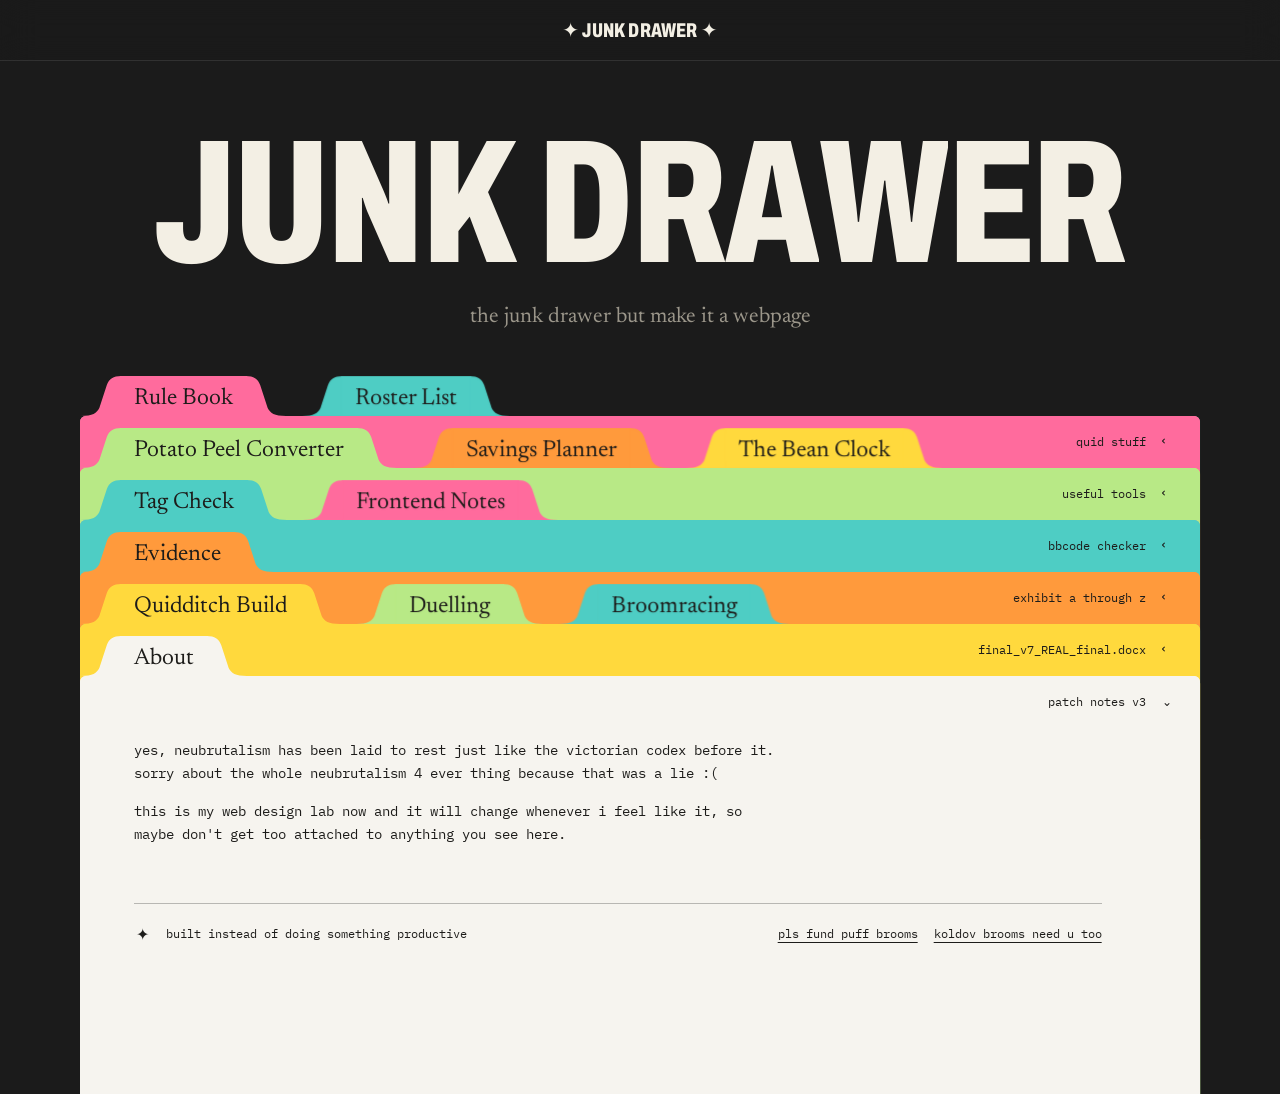
==== index.html @ cdfa21a3 "10-21fix02" ====
<!DOCTYPE html>
<html lang="en">
<head>
<meta charset="UTF-8">
<meta name="viewport" content="width=device-width, initial-scale=1.0">
<title>Junk Drawer</title>
<link rel="icon" href="favicon.svg?v=5" type="image/svg+xml">
<link rel="preconnect" href="https://fonts.googleapis.com">
<link rel="preconnect" href="https://fonts.gstatic.com" crossorigin>
<link href="https://fonts.googleapis.com/css2?family=Archivo:wdth,wght@62..125,400..900&family=IBM+Plex+Mono:wght@400;500&family=Newsreader:ital,opsz,wght@0,6..72,400..600;1,6..72,400&display=swap" rel="stylesheet">
<link rel="stylesheet" href="neo.css?v=keep-ids-1">
<script src="neo-transition.js?v=keep-ids-1"></script>
<script src="neo-motion.js?v=keep-ids-1"></script>
<script>
/* Start the stack at its final height. --cover-min (the About sheet's
   height, measured by neo-motion.js once it runs) is remembered per width;
   apply it before the first paint, so the page's scroll height does not
   change after it shows. Android Chrome flashes its scrollbar whenever that
   height changes, and on a phone that was every return home. */
try {
  var cm = JSON.parse(sessionStorage.getItem('junk-drawer:cover-min'));
  if (cm && cm.w === innerWidth) document.documentElement.style.setProperty('--cover-min', cm.v);
} catch (_) {}
</script>
<style>
/* A folder has a tabbed back and an independent front cover.
   The cover tips forward on hover; the right third unfolds the stack. */
html { overflow-x: hidden; overflow-x: clip; overscroll-behavior-y: none; }
body { padding-bottom: 0; }
/* A hovered cover slides down past the bottom of the stack (16px, or a lot
   more when the stack unfolds). Clip that vertically, here at <main>, whose
   bottom is the stack's bottom: as Mosby does, with overflow:clip, which
   hides it AND keeps it out of the scroll height (a clip-path only hid it,
   so the page could scroll into an empty dark strip). The sides are left
   open on purpose: a tilted cover comes out a few px wider than the sheets
   behind it, which is what makes the folder look like it is opening.
   (Lifted while a file is picked, as it slides out of the stack.) */
main { overflow-x: visible; overflow-y: clip; }
/* --gutter: the dark margin either side of the stack. The paper strip along
   the bottom (so no dark shows under the last folder) uses the same numbers
   as the stack: as wide as the window minus both gutters, capped at the
   stack's max-width, centred. The top bar cancels the gutter to stay full width. */
body.home {
  --gutter: 80px;
  --stack-max: 1300px;
  padding-left: var(--gutter); padding-right: var(--gutter);
  background:
    linear-gradient(var(--paper), var(--paper)) center bottom / min(var(--stack-max), calc(100% - 2 * var(--gutter))) 220px no-repeat,
    var(--desk);
}
body.home .topbar { margin-left: calc(-1 * var(--gutter)); margin-right: calc(-1 * var(--gutter)); }
@media (max-width: 1020px) { body.home { --gutter: 32px; } }
@media (max-width: 780px)  { body.home { --gutter: 24px; } }
@media (max-width: 500px)  { body.home { --gutter: 0px; } }

/* title only, at Mosby's scale: ~17vw, just under the bar, stack right after */
.home-intro { text-align: center; padding: clamp(40px, 6vw, 72px) 0 44px; }
/* "JUNK DRAWER" sets about 5.5x its font size wide: size it to the room
   between the gutters (with a little slack) so it stays on one line as long
   as it can, and only wraps once it would drop below 3rem */
.home-intro h1 { font-size: clamp(3rem, calc((100vw - 2 * var(--gutter) - 16px) / 5.7), 11rem); line-height: 0.8; }
/* the line under the title, as Mosby's: quiet serif, centred, a short measure */
/* same reason: the title must not wrap onto a second line for the moment
   its webfont is still loading (it is sized to fit on one; only on the very
   narrowest screens may it wrap) */
@media (min-width: 300px) { .home-intro h1 { white-space: nowrap; } }
.home-sub {
  max-width: 34ch; margin: 22px auto 0;
  font-family: var(--font-body); font-size: clamp(1.05rem, 2vw, 1.35rem); line-height: 1.35;
  color: var(--desk-dim);
}

/* ---------- THE STACK ---------- */
.stack {
  --tabh: var(--file-tab-height);     /* 4px taller than before, all of it under the label */
  --tab-pb: var(--file-tab-bottom);     /* room under the label, so it does not sit on the edge */
  --sh: var(--file-tab-shoulder);
  --peek: 52px;
  --reveal: clamp(210px, 15vw, 320px);
  /* --cover-min: the About sheet's own height, measured by neo-motion.js */
  --base: max(260px, 42vh, var(--reveal), var(--cover-min, 0px));
  --open: calc(var(--reveal) - var(--peek));
  --tilt: -3deg;
  --cover-offset: 16px;
  max-width: var(--stack-max); margin: 0 auto;
  user-select: none;
  position: relative;
  /* (vertical overflow is clipped by <main>, below) */
  --last: 5;         /* index of the bottom folder */
  height: calc(var(--tabh) + var(--base) + var(--last) * var(--peek));
  perspective: 3000px;
}
.folder {
  --c: var(--yellow);
  --depth: calc(var(--last) - var(--i));
  display: block; position: absolute; inset: auto 0 0;
  height: calc(var(--base) + var(--peek) * var(--depth));
  z-index: var(--i);
  color: var(--black); text-decoration: none;
  transform-origin: bottom;
  transform-style: preserve-3d;
  transition: transform 0.65s var(--ease), height 0.65s var(--ease);
  animation: stack-in 1s var(--ease) backwards;
  animation-delay: calc(0.15s + var(--i) * 0.07s);
}
/* while neo-motion.js measures the tab rows (see fitTabs) */
.stack.is-fitting .folder, .stack.is-fitting .folder * { transition: none !important; }
@keyframes stack-in { from { transform: translateY(60vh); } }

/* SHEETS — as in Mosby's stack, every sub-page is its own sheet in its own
   colour, all of them behind the folder's cover, each showing only its own
   tab (the row lists every tab so they keep their places; a sheet hides the
   ones that are not its). Hovering a tab tips the cover and every sheet in
   front of that one forward, so a strip of that sheet's colour shows above
   them: the file is being pulled out. The first sheet is the folder's own
   colour and catches the hover anywhere on the folder body. */
.folder-page {
  position: absolute; inset: 0; display: block;
  background: var(--pc); color: var(--pt, var(--black)); text-decoration: none;
  border-radius: 6px 6px 0 0;
  transform: translateZ(calc(var(--k) * -1px));
  transform-origin: bottom;
  transition: transform 0.65s var(--ease);
}
.folder-page.is-rotated { transform: translateY(var(--cover-offset)) rotateX(var(--tilt)); }
.folder-page:focus-visible { outline: none; }
.folder-page:focus-visible .folder-tab.is-own { text-decoration: underline; text-underline-offset: 4px; }
.folder-unfold { position: absolute; inset: 0 0 0 auto; width: 33%; z-index: 1; }

/* The file's sub-pages sit left-aligned in one row along its top edge, as
   Mosby's architects do per category; each tab links straight to its page.
   neo-motion.js keeps a row clear of the label of the folder behind it and
   shrinks the type a little if a long row would not fit. */
.folder-tabs {
  /* --tsh: this row's shoulder width; --tgap: space between two tabs'
     shoulders. Both tighten (set on the folder by neo-motion.js) before the
     type shrinks; read with fallbacks so the folder's values reach every sheet. */
  position: absolute; bottom: 100%; left: 0; right: var(--reserve, 0px);
  display: flex; align-items: flex-end;
  padding-left: var(--sh);
  font-size: var(--tab-fs, var(--file-tab-font));
}
.folder-tab.is-squeezed-out { display: none; }
.folder-tab {
  position: relative; flex: none;
  display: flex; align-items: center; justify-content: center;
  width: max-content; height: var(--tabh); padding: var(--file-tab-padding); margin-right: calc(var(--tsh, var(--sh)) * 2 + var(--tgap, 14px));
  background: var(--pc); color: inherit; text-decoration: none;
  font-family: var(--font-body); font-size: inherit; line-height: 1; white-space: nowrap;
}
.folder-tab:last-child { margin-right: 0; }
.folder-tab:not(.is-own) { visibility: hidden; }
/* the row spans the folder on every sheet; only a sheet's own tab may catch
   the pointer, or the front sheet's row would cover the tabs behind it */
.folder-tabs { pointer-events: none; }
.folder-tab.is-own { pointer-events: auto; }
.folder-tab::before, .folder-tab::after {
  content: ""; position: absolute; top: 0; bottom: 0; width: var(--tsh, var(--sh));
  background: var(--pc);
  -webkit-mask: var(--m) 0 0 / 100% 100% no-repeat; mask: var(--m) 0 0 / 100% 100% no-repeat;
}
/* 1px overlap into the tab, so no hairline seam shows at the join */
.folder-tab::before { right: calc(100% - 1px); --m: var(--shoulder-l); }
.folder-tab::after  { left: calc(100% - 1px);  --m: var(--shoulder-r); }
.folder-band {
  /* row 1: the file's label, level with the next folder's tab (as at rest);
     rows 2-3: the name, then the description, pushed well clear of the tab */
  display: grid; grid-template-columns: auto 1fr auto; grid-template-rows: 24px auto auto; align-items: center; gap: 0 28px;
  position: absolute; inset: 0;
  height: 100%; overflow: visible;
  pointer-events: none;
  transform-origin: bottom;
  transform-style: preserve-3d;
  transition: transform 0.65s var(--ease);
  align-content: start;
  background: var(--c);
  border-radius: 6px 6px 0 0;
  /* text lines up with the tab labels above it */
  padding: 13px clamp(16px, 3vw, 28px) 0 calc(var(--sh) + 14px);
}
/* Only the moving cover gets a highlight and shadow, never the whole stack. */
.folder-band::after {
  content: ""; position: absolute; inset: 0; border-radius: inherit;
  background: rgba(255,255,255,0.05);
  box-shadow: 0 -1px 8px rgba(0,0,0,0.15);
  opacity: 0; pointer-events: none;
  transition: opacity 0.65s var(--ease);
}
.folder-num, .folder-go {
  font-family: var(--font-mono); font-size: 0.78rem; white-space: nowrap;
}
.folder-desc {
  font-family: var(--font-display); font-weight: 800; font-stretch: 70%;
  font-size: clamp(1.25rem, 3.2vw, 1.65rem); line-height: 1; text-transform: uppercase;
  overflow: hidden; text-overflow: ellipsis; white-space: nowrap;
}
.folder-go { display: inline-flex; align-items: center; gap: 16px; grid-row: 1; grid-column: 3; }
.folder-num  { grid-row: 2; grid-column: 1; margin-top: 20px; }
.folder-desc { grid-row: 2; grid-column: 2 / -1; margin-top: 20px; }

/* at rest a folder shows only its tab and its label; the number, name and
   description slide in on hover, as Mosby's do */
.folder-num, .folder-desc {
  opacity: 0; transform: translateY(10px);
  transition: opacity var(--quick) ease, transform var(--slow) var(--ease);
}
.folder.is-hovered .folder-num, .folder.is-hovered .folder-desc { opacity: 1; transform: none; }
.folder.is-hovered .folder-desc { transition-delay: 0.04s; }
.folder-go i {
  font-style: normal; display: inline-block; transform: rotate(90deg);
  transition: transform var(--slow) var(--ease);
}
/* the line only visible once the folders in front slide away */
.folder-more {
  grid-row: 3; grid-column: 1 / -1; margin-top: 22px; max-width: 72ch;
  font-family: var(--font-mono); font-size: 0.82rem; line-height: 1.75;
  opacity: 0; transform: translateY(8px);
  transition: opacity var(--quick) ease, transform var(--slow) var(--ease);
}

/* Same motion as the reference: a separate cover tips toward the viewer,
   then the following folders shorten from the top while their bottoms stay put. */
.folder.is-hovered .folder-band {
  transform: translateY(var(--cover-offset)) rotateX(var(--tilt));
}
.folder.is-hovered .folder-band::after { opacity: 1; }
.folder.is-after {
  height: calc(var(--base) + var(--peek) * var(--depth) - var(--cover-offset));
  transform: rotateX(var(--tilt)) translateZ(calc(2px * var(--i)));
}
.folder.is-after.is-unfolded {
  height: calc(var(--base) + var(--peek) * var(--depth) - var(--open));
}
.folder.is-hovered .folder-more { opacity: 1; transform: none; transition-delay: 0.1s; }
.folder.is-hovered .folder-go i { transform: rotate(0); }

/* The last file already lies open; all covers are shadow-free at rest. */
.folder.is-last .folder-band { padding-bottom: 40px; }
.folder.is-last .folder-num, .folder.is-last .folder-desc,
.folder.is-last .folder-more { opacity: 1; transform: none; }
.folder.is-last .folder-go i { transform: rotate(0); }

/* ---------- THE COVER: about, lying open at the bottom ---------- */
/* When the folders in front of a hovered one move aside, the others get
   shorter from the top. The cover instead slides down whole, by the same
   amount: its top lands in exactly the same place, but its content keeps its
   layout and the overhang slips out of view under the bottom of the (clipped)
   stack, rather than being squeezed against it. So it only needs a little
   spare room below its text, for the tilt. */
.folder-cover.is-after {
  height: calc(var(--base) + var(--peek) * var(--depth));
  transform: translateY(var(--cover-offset)) rotateX(var(--tilt)) translateZ(calc(2px * var(--i)));
}
.folder-cover.is-after.is-unfolded {
  height: calc(var(--base) + var(--peek) * var(--depth));
  transform: translateY(var(--open)) rotateX(var(--tilt)) translateZ(calc(2px * var(--i)));
}
.folder-cover .folder-band { display: block; }
/* laid out like every other folder's open state: the label row at the top
   right, then the content starting where their name rows start */
.folder-cover .folder-go { display: flex; justify-content: flex-end; align-items: center; height: 24px; }
.folder-cover .cover-body { margin-top: 26px; }   /* first line level with the other folders' names */
.folder-cover .folder-page { cursor: default; }
.cover-body { max-width: 640px; }
.hero-line {
  font-family: var(--font-mono); font-size: 0.86rem; line-height: 1.7;
  margin-bottom: 14px;
}
/* the footer sits at the foot of the cover, in its ink; the cover itself
   ignores the pointer, so the links switch it back on */
.folder-cover .site-footer {
  max-width: none; margin: 56px 0 0; padding: 20px 0 8px;
  color: var(--black); border-top: 1px solid rgba(0,0,0,0.25);
  animation: none; pointer-events: auto;
}
.folder-cover .site-footer .footer-star { color: var(--black); }
.folder-cover .site-footer a { color: var(--black); text-decoration-color: currentColor; }
.folder-cover .site-footer a:hover { color: var(--ink-dim); }
@media (max-width: 820px) {
  .folder-cover .site-footer .footer-links { flex-basis: 100%; margin-left: 0; padding-left: calc(1rem + 16px); }
}

/* clicked: the folder slides to the bottom of the screen and everything else
   falls away; the next page picks it up from there (neo-motion.js) */
.folder.is-picked { z-index: 10; transition: transform 0.65s cubic-bezier(0.65, 0, 0.35, 1); }
/* LEAVING HOME — Mosby's own "folder-open" exit, step for step:
   - every other folder slides down 120% of its own height, 0.75s, easing
     out (GSAP's power2.out, a cubic: quick off the mark), one after another in
     stack order (back to front), all set off within 0.2s as on Mosby's
     four-folder stack (--out, each folder's start, set by neo-transition.js), and the clicked one keeps its place in the stack,
     so the folders in front of it stay in front;
   - the clicked folder's other tabs drop away behind it (0.4s);
   - the line under the title, then the title, sink 2rem and fade (0.45s).
   They fall past the bottom of the screen; clipping at the body keeps that
   from lengthening the page. */
html.is-picking main { overflow: visible; }
html.is-picking body { overflow: clip; }
html.is-picking .stack .folder:not(.is-picked) {
  transform: translateY(120%);
  transition: transform 0.75s cubic-bezier(0.33, 1, 0.68, 1) var(--out, 0ms);
}
html.is-picking .stack .folder.is-picked { z-index: var(--i); }
/* the strip the tab sits in clips it, so it drops out of sight (as Mosby's
   header mask does) instead of sliding down onto its own sheet */
html.is-picking .folder.is-picked .folder-page.is-tucked .folder-tabs { overflow: clip; }
html.is-picking .folder.is-picked .folder-page.is-tucked .folder-tab.is-own {
  transform: translateY(110%);
  transition: transform 0.4s cubic-bezier(0.33, 1, 0.68, 1);
}
html.is-picking .home-sub,
html.is-picking .home-intro h1 {
  opacity: 0; transform: translateY(2rem);
  transition: opacity 0.45s cubic-bezier(0.33, 1, 0.68, 1) 0.05s, transform 0.45s cubic-bezier(0.33, 1, 0.68, 1) 0.05s;
}
html.is-picking .home-intro h1 { transition-delay: 0.15s; }
html.is-picking .folder.is-picked .folder-band > * {
  opacity: 0; transition: opacity 0.15s ease;
}
html.is-picking .folder.is-picked .folder-band::after {
  opacity: var(--held-light, 0); transition: none;
}

@media (max-width: 620px) {
  .stack { --peek: 42px; --tabh: var(--file-tab-height); --tab-pb: var(--file-tab-bottom); --sh: var(--file-tab-shoulder); }
  .folder-tabs { font-size: var(--file-tab-font); right: 0; }
  /* no room for a row of sub-pages: the first tab stands for the file */
  .folder-tab:not(:first-child) { display: none; }
  .folder-band { grid-template-columns: auto 1fr; padding: 12px 14px 0; gap: 0 12px; }
  .folder-go, .folder-more, .folder-num, .folder-desc { display: none; }
  .cover-body { max-width: none; }
}
</style>
</head>
<body class="home f-yellow">
<header class="topbar">
  <span class="topbar-home">✦ Junk Drawer ✦</span>
</header>

<main>
  <div class="masthead home-intro">
    <h1>Junk Drawer</h1>
    <p class="home-sub">the junk drawer but make it a webpage</p>
  </div>

  <nav class="stack" aria-label="Junk Drawer files">
    <div class="folder" style="--c: var(--pink); --i: 0">
      <a class="folder-page" href="quidmodding/#roster" data-k="1" style="--pc: var(--cyan); --k: 1;"><span class="folder-tabs"><span class="folder-tab">Rule Book</span><span class="folder-tab is-own">Roster List</span></span></a>
      <a class="folder-page" href="quidmodding/" data-k="0" style="--pc: var(--pink); --k: 0;"><span class="folder-tabs"><span class="folder-tab is-own">Rule Book</span><span class="folder-tab">Roster List</span></span></a>
      <a class="folder-unfold" href="quidmodding/" tabindex="-1" aria-hidden="true"></a>
      <span class="folder-band">
        <span class="folder-num">01</span>
        <span class="folder-desc">quid stuff</span>
        <span class="folder-go">quid stuff <i aria-hidden="true">⌄</i></span>
        <span class="folder-more">built here so i stop losing it in forty different tabs</span>
      </span>
    </div>
    <div class="folder" style="--c: var(--lime); --i: 1">
      <a class="folder-page" href="gringotts/#bean-clock" data-k="2" style="--pc: var(--yellow); --k: 2;"><span class="folder-tabs"><span class="folder-tab">Potato Peel Converter</span><span class="folder-tab">Savings Planner</span><span class="folder-tab is-own">The Bean Clock</span></span></a>
      <a class="folder-page" href="gringotts/#planner" data-k="1" style="--pc: var(--orange); --k: 1;"><span class="folder-tabs"><span class="folder-tab">Potato Peel Converter</span><span class="folder-tab is-own">Savings Planner</span><span class="folder-tab">The Bean Clock</span></span></a>
      <a class="folder-page" href="gringotts/" data-k="0" style="--pc: var(--lime); --k: 0;"><span class="folder-tabs"><span class="folder-tab is-own">Potato Peel Converter</span><span class="folder-tab">Savings Planner</span><span class="folder-tab">The Bean Clock</span></span></a>
      <a class="folder-unfold" href="gringotts/" tabindex="-1" aria-hidden="true"></a>
      <span class="folder-band">
        <span class="folder-num">02</span>
        <span class="folder-desc">useful tools</span>
        <span class="folder-go">useful tools <i aria-hidden="true">⌄</i></span>
        <span class="folder-more">how many potato peelings your money is worth and how long until you can afford the thing you want, plus a bean clock</span>
      </span>
    </div>
    <div class="folder" style="--c: var(--cyan); --i: 2">
      <a class="folder-page" href="bbcode-fixer/#frontend" data-k="1" style="--pc: var(--pink); --k: 1;"><span class="folder-tabs"><span class="folder-tab">Tag Check</span><span class="folder-tab is-own">Frontend Notes</span></span></a>
      <a class="folder-page" href="bbcode-fixer/" data-k="0" style="--pc: var(--cyan); --k: 0;"><span class="folder-tabs"><span class="folder-tab is-own">Tag Check</span><span class="folder-tab">Frontend Notes</span></span></a>
      <a class="folder-unfold" href="bbcode-fixer/" tabindex="-1" aria-hidden="true"></a>
      <span class="folder-band">
        <span class="folder-num">03</span>
        <span class="folder-desc">bbcode checker</span>
        <span class="folder-go">bbcode checker <i aria-hidden="true">⌄</i></span>
        <span class="folder-more">paste your BBCode and find out which tag you forgor to close</span>
      </span>
    </div>
    <div class="folder" style="--c: var(--orange); --i: 3">
      <a class="folder-page" href="playbook/" data-k="0" style="--pc: var(--orange); --k: 0;"><span class="folder-tabs"><span class="folder-tab is-own">Evidence</span></span></a>
      <a class="folder-unfold" href="playbook/" tabindex="-1" aria-hidden="true"></a>
      <span class="folder-band">
        <span class="folder-num">04</span>
        <span class="folder-desc">exhibit a through z</span>
        <span class="folder-go">exhibit a through z <i aria-hidden="true">⌄</i></span>
        <span class="folder-more">you'll get the idea of what this place is for once you read a few</span>
      </span>
    </div>
    <div class="folder" style="--c: var(--yellow); --i: 4">
      <a class="folder-page" href="final-v7-real-final/#broomracing" data-k="2" style="--pc: var(--cyan); --k: 2;"><span class="folder-tabs"><span class="folder-tab">Quidditch Build</span><span class="folder-tab">Duelling</span><span class="folder-tab is-own">Broomracing</span></span></a>
      <a class="folder-page" href="final-v7-real-final/#duelling" data-k="1" style="--pc: var(--lime); --k: 1;"><span class="folder-tabs"><span class="folder-tab">Quidditch Build</span><span class="folder-tab is-own">Duelling</span><span class="folder-tab">Broomracing</span></span></a>
      <a class="folder-page" href="final-v7-real-final/" data-k="0" style="--pc: var(--yellow); --k: 0;"><span class="folder-tabs"><span class="folder-tab is-own">Quidditch Build</span><span class="folder-tab">Duelling</span><span class="folder-tab">Broomracing</span></span></a>
      <a class="folder-unfold" href="final-v7-real-final/" tabindex="-1" aria-hidden="true"></a>
      <span class="folder-band">
        <span class="folder-num">05</span>
        <span class="folder-desc">final_v7_REAL_final.docx</span>
        <span class="folder-go">final_v7_REAL_final.docx <i aria-hidden="true">⌄</i></span>
        <span class="folder-more">min-maxed builds for quidditch, duelling &amp; broomracing, plus whatever else fell in here</span>
      </span>
    </div>
    <section class="folder folder-cover is-last" style="--c: var(--paper); --i: 5" aria-label="About">
      <span class="folder-page" data-k="0" style="--pc: var(--paper); --k: 0;"><span class="folder-tabs"><span class="folder-tab is-own">About</span></span></span>
      <div class="folder-band">
        <span class="folder-go">patch notes v3 <i aria-hidden="true">⌄</i></span>
        <div class="cover-body">
          <p class="hero-line">yes, neubrutalism has been laid to rest just like the victorian codex before it. sorry about the whole neubrutalism 4 ever thing because that was a lie :(</p>
          <p class="hero-line">this is my web design lab now and it will change whenever i feel like it, so maybe don't get too attached to anything you see here.</p>
        </div>
        <footer class="site-footer">
          <span class="footer-star">✦</span>
          <span>built instead of doing something productive</span>
          <span class="footer-links">
            <a href="https://hogwarts.io/viewtopic.php?t=18994" target="_blank" rel="noopener">pls fund puff brooms</a>
            <a href="https://hogwarts.io/viewtopic.php?t=21853" target="_blank" rel="noopener">koldov brooms need u too</a>
          </span>
        </footer>
      </div>
    </section>
  </nav>
</main>
</body>
</html>
---- neo.css ----
/* ============================================================
   FILING-CABINET DESIGN SYSTEM — shared across every page
   (after Mosby's Files, in this site's own six colours)

   The metaphor does the organising, so follow it:

   1. THE DESK is dark. Only the page title and the site chrome
      sit on it. Nothing you work with lives on the desk.

   2. EACH PAGE IS A FOLDER, and every folder has one colour from
      the palette, set on <body class="f-…">. That colour is the
      page's identity: the folder, its tab, its accents. The home
      page's stack uses the same colour for the same file, so the
      folder you click is the folder that opens.

   3. INSIDE THE FOLDER IS PAPER — a ruled, hole-punched sheet.
      Things on the paper are stationery: index cards (surfaces),
      sticky notes (results), stamps (tags). Ink is near-black;
      hairlines, not slabs, divide things.

   4. MOTION IS PAPER MOVING. Folders slide up out of the drawer,
      sheets rise out of folders, cards lift when you can pick
      them up. One curve for all of it (ease-out cubic, 0.65s);
      only feedback (a refusal, a result landing) is quicker.
   ============================================================ */

:root {
  /* --- the palette (unchanged from the old system) --- */
  --yellow: #ffd93d;
  --pink: #ff6b9d;
  --cyan: #4ecdc4;
  --lime: #b8e986;
  --orange: #ff9a3c;
  --red: #ff5252;

  /* --- desk, paper, ink --- */
  --desk: #1b1b1b;
  --desk-2: #242422;
  --desk-ink: #f3efe4;          /* text that sits on the desk */
  --desk-dim: #9b968a;
  --paper: #f6f4ef;             /* the sheet */
  --card: #fffefb;              /* index cards on the sheet */
  --bg: #ebe6d8;                /* recessed: wells, code gutters, quiet boxes */
  --black: #1d1c1a;             /* ink */
  --rule: rgba(29, 28, 26, 0.18);
  --rule-strong: rgba(29, 28, 26, 0.42);
  --paper-line: rgba(64, 104, 168, 0.10);

  --folder: var(--yellow);      /* overridden per page by body.f-* */

  /* --- depth: paper casts soft shadows, never hard ones --- */
  --lift-0: 0 0 0 rgba(0,0,0,0);
  --lift-sm: 0 1px 1px rgba(0,0,0,0.06), 0 3px 8px -3px rgba(0,0,0,0.18);
  --lift: 0 1px 2px rgba(0,0,0,0.08), 0 10px 22px -10px rgba(0,0,0,0.35);
  --lift-hi: 0 2px 4px rgba(0,0,0,0.08), 0 18px 34px -14px rgba(0,0,0,0.45);
  --radius: 4px;
  --bw: 1px;

  --ease: cubic-bezier(0.33, 1, 0.68, 1);

  /* TAB SHOULDERS — the S-curve where a file tab rises out of its folder:
     concave at the root, rounded at the top (Mosby's tag__start/tag__end).
     Used as masks, so one shape works in every colour. */
  --shoulder-l: url("data:image/svg+xml,%3Csvg xmlns='http://www.w3.org/2000/svg' viewBox='0 0 24 40' preserveAspectRatio='none'%3E%3Cpath d='M0 40C7 40 9.5 37 11 32L15.5 9C16.8 3 19.5 0 24 0V40Z'/%3E%3C/svg%3E");
  --shoulder-r: url("data:image/svg+xml,%3Csvg xmlns='http://www.w3.org/2000/svg' viewBox='0 0 24 40' preserveAspectRatio='none'%3E%3Cpath d='M24 40C17 40 14.5 37 13 32L8.5 9C7.2 3 4.5 0 0 0V40Z'/%3E%3C/svg%3E");
  --slow: 0.65s;
  --quick: 0.25s;

  /* One physical tab, whether it sits above a folder or turns onto its side. */
  --file-tab-height: 40px;
  --file-tab-bottom: 4px;
  --file-tab-shoulder: 40px;
  --file-tab-font: clamp(1.15rem, 2.4vw, 1.45rem);
  --file-tab-padding: 10px 0.6em var(--file-tab-bottom);
  --file-tab-gap: 14px;

  --font-display: 'Archivo', 'Arial Narrow', system-ui, sans-serif;
  --font-body: 'Newsreader', Georgia, 'Times New Roman', serif;
  --font-mono: 'IBM Plex Mono', ui-monospace, 'Courier New', monospace;

  /* --- legacy aliases (older component CSS + JS inline styles) --- */
  --shadow: var(--lift);
  --shadow-sm: var(--lift-sm);
  --shadow-lg: var(--lift-hi);
  --body-bg: var(--desk);
  --page-bg: var(--paper);
  --border-dark: var(--black);
  --border-light: var(--rule);
  --ink: var(--black);
  --ink-dim: #5b574f;
  --ink-faint: #8a857a;
  --accent: var(--black);
  --accent-bright: #c2185b;
  --red-bright: #c62828;
  --surface: var(--card);
  --surface2: var(--yellow);
  --surface-border: var(--rule);
  --accent-hover: var(--accent-bright);
  --accent2: var(--yellow);
  --gold: var(--black);
  --gold-bright: var(--accent-bright);
  --text: var(--black);
  --text-light: var(--black);
  --dim: var(--ink-dim);
  --green: #2e7d32;
}

body.f-yellow { --folder: var(--yellow); }
body.f-pink   { --folder: var(--pink); }
body.f-cyan   { --folder: var(--cyan); }
body.f-lime   { --folder: var(--lime); }
body.f-orange { --folder: var(--orange); }
body.f-red    { --folder: var(--red); }

* { margin: 0; padding: 0; box-sizing: border-box; }

/* the folder swings through a lot of space while it opens; clip, so the
   sweep never adds a sideways scrollbar (`clip`, unlike `hidden`, does not
   make a scroll container, so the sticky top bar keeps working) */
html { background: var(--desk); overflow-x: hidden; overflow-x: clip; }
body {
  font-family: var(--font-body);
  font-size: 1.02rem;
  background: var(--desk);
  color: var(--black);
  min-height: 100vh;
  padding: 0 16px 60px;
  -webkit-font-smoothing: antialiased;
}

/* ============================================================
   TOP BAR — centred home wordmark, About on the right.
   Other files are reached through the home page's folder stack.
   ============================================================ */
.topbar {
  position: sticky; top: 0; z-index: 50;
  display: grid; grid-template-columns: minmax(0, 1fr) auto minmax(0, 1fr);
  align-items: center; gap: 18px;
  margin: 0 -16px; padding: 8px 24px;
  /* frosted glass: the desk at 62% over a blurred, slightly saturated view of what scrolls under */
  background: color-mix(in srgb, var(--desk) 62%, transparent);
  -webkit-backdrop-filter: blur(18px) saturate(160%); backdrop-filter: blur(18px) saturate(160%);
  border-bottom: 1px solid rgba(255,255,255,0.1);
  transition: transform 0.65s var(--ease);
}
/* only the home page ducks it (neo-motion.js); files keep it pinned */
.topbar.is-hidden { transform: translateY(-100%); }

.topbar-home {
  grid-column: 2; justify-self: center;
  display: inline-flex; align-items: center; min-height: 44px;
  font-family: var(--font-display); font-weight: 800; font-stretch: 70%;
  font-size: 1.25rem; letter-spacing: 0.01em; text-transform: uppercase;
  white-space: nowrap;
  color: var(--desk-ink); text-decoration: none; cursor: default;
  transition: color var(--quick) ease;
}
a.topbar-home { cursor: pointer; }
a.topbar-home:hover { color: var(--folder); }
/* on the files it is a link home, so it says so: a small "back to" above
   the wordmark (home itself has a plain <span> and no label) */
a.topbar-home { flex-direction: column; justify-content: center; gap: 2px; line-height: 1; }
a.topbar-home::before {
  content: "back to";
  font-family: var(--font-mono); font-weight: 500; font-stretch: 100%;
  font-size: 0.62rem; letter-spacing: 0.12em; text-transform: lowercase;
  color: inherit;   /* the wordmark's own colour, hover included */
  transition: opacity 0.35s ease, margin-top 0.55s var(--ease);
}
/* heading home: "back to" fades and folds away (its line plus the gap), so
   the wordmark rises into the exact spot it has on the home page */
.file-closing a.topbar-home::before { opacity: 0; margin-top: calc(-1em - 2px); }
.file-closing a.topbar-home { color: var(--desk-ink); }
/* and arriving from home, the reverse: the wordmark starts where it sat on
   home, then makes room as "back to" unfolds and fades in above it (over
   well before the folder lands, when .file-arriving comes off) */
.file-arriving a.topbar-home::before { animation: back-to-in 0.55s var(--ease) 0.35s both; }
@keyframes back-to-in { from { opacity: 0; margin-top: calc(-1em - 2px); } }

.topbar-links { grid-column: 3; justify-self: end; }
.topbar-links a {
  display: inline-flex; align-items: center; min-height: 44px;
  font-family: var(--font-mono); font-weight: 400; font-size: 0.78rem;
  color: var(--desk-ink); text-decoration: none; white-space: nowrap;
  transition: color var(--quick) ease;
}
.topbar-links a:hover { color: var(--folder); }
.topbar-links a[aria-current="page"] {
  text-decoration: underline; text-underline-offset: 5px;
}
a.topbar-home:focus-visible, .topbar-links a:focus-visible {
  color: var(--folder); outline: 2px solid currentColor; outline-offset: 4px;
}

/* ============================================================
   PAGE SHELL — masthead on the desk, then the folder, then the
   sheet of paper inside it.
   ============================================================ */
.frame {
  /* hung from the left, as Mosby's open files are: title and folder start on
     the same line near the window's left edge (~17px narrow, 34px wide, the
     body's 16px plus this), and the spare width all goes to the right */
  --inset: clamp(0px, 2.4vw - 16px, 24px);
  /* the folder's inner margin, the same width as the page's left offset
     (Mosby uses one offset for both: ~2.4vw) */
  --edge: clamp(16px, 2.4vw, 40px);
  /* and, like Mosby's, the folder spans most of the window: its right edge
     sits at ~78% of the width (capped for very wide screens), leaving the
     rest for the side tabs */
  width: calc(min(78vw, 1240px) - 16px - var(--inset));
  margin: 0 auto 0 var(--inset); padding: 0;
}

/* the top bar is sticky, so anything scrolled to must duck under it */
[id] { scroll-margin-top: 88px; }

.fleuron, .page-num, .rule-orn { display: none; }   /* book-era leftovers */

.masthead {
  position: relative; z-index: 5;      /* the folder swings up under it */
  text-align: left;
  padding: clamp(44px, 8vw, 84px) 0 clamp(30px, 5vw, 52px);
}
.eyebrow, .subtitle { display: none; }   /* titles stand alone now */

h1 {
  font-family: var(--font-display);
  font-weight: 800; font-stretch: 68%;
  font-size: clamp(3.4rem, 15vw, 8.25rem);
  line-height: 0.84; letter-spacing: -0.01em;
  text-transform: uppercase; color: var(--desk-ink);
  margin: 0; overflow-wrap: anywhere;
}
/* Each letter slides sideways inside its own mask, like opening shutters. */
h1 .word { display: inline-block; overflow: hidden; vertical-align: top; padding-bottom: 0.04em; }
h1 .char-mask { display: inline-block; overflow: hidden; vertical-align: top; }
h1 .char { display: inline-block; animation: char-shutter 0.65s cubic-bezier(.215,.61,.355,1) both; animation-delay: calc(var(--title-delay, 0.1s) + var(--n) * 0.025s); }
@keyframes char-shutter {
  from { transform: translateX(-150%); opacity: 0; }
  to { transform: translateX(0); opacity: 1; }
}

/* THE FOLDER — coloured, with its tabs down the right-hand edge (the
   .side-tabs rail, built by neo-motion.js). Its colour is drawn by ::before
   so the rail can sit underneath it and the tab roots tuck behind the edge;
   .page-cover is the front cover, which swings open when the file opens. */
.page {
  --peek-inset: 6px;
  position: relative; isolation: isolate;
  perspective: 3000px;
  /* the cover is hinged down the left edge, so only the right-hand corners
     are rounded (Mosby: 0 4px 4px 0); the sheet sits a little in from the
     hinge, further in than the title, as Mosby's does */
  border-radius: 0 6px 6px 0;
  padding: var(--edge) var(--edge) calc(var(--edge) + 10px);
  box-shadow: 0 -1px 8px rgba(0,0,0,0.15), 0 30px 60px -30px rgba(0,0,0,0.6);
}
.page::before {
  content: ""; position: absolute; inset: 0; z-index: 0;
  background: var(--folder); border-radius: inherit;
  transition: background-color 0.45s ease;   /* the folder re-colours with the open section */
}
/* Each tab owns a separate, permanently coloured backing sheet. The old
   sheet retracts while the next slides out; no shared surface changes hue. */
.side-page-peek {
  position: absolute; inset: var(--peek-inset) 0; z-index: -3;
  background: var(--c); border-radius: 0 6px 6px 0;
  pointer-events: none; transform: translateX(0);
  transition: transform 0.325s var(--ease);
}
.side-page-peek.is-peeking {
  transform: translateX(12px); z-index: -2;
}
.page-cover {
  /* 1px wider on the hinge side and hinged 1px in, so once open it overlaps
     the folder by a pixel and no hairline seam shows at the join */
  position: absolute; inset: 0 0 0 -1px; z-index: 30;
  background: var(--folder);             /* flat colour, no sheen or shadow */
  border-radius: inherit;
  transform-origin: 1px center;
  transform: rotateY(-180deg);
  /* The open surface fills the left gutter with the current section colour. */
  transition: background-color 0.45s ease;
  backface-visibility: visible; -webkit-backface-visibility: visible;
  pointer-events: none;
}

/* THE SHEET — hole-punched, with a margin rule, faintly grainy */
.sheet {
  position: relative;
  background-color: var(--paper);
  background-image:
    radial-gradient(circle at 24px 50%, var(--folder) 0 6.5px, rgba(0,0,0,0.16) 7px, transparent 7.6px),
    linear-gradient(90deg, transparent 47px, rgba(0,0,0,0.11) 47px, rgba(0,0,0,0.11) 48px, transparent 48px),
    url("data:image/svg+xml,%3Csvg xmlns='http://www.w3.org/2000/svg' width='180' height='180'%3E%3Cfilter id='n'%3E%3CfeTurbulence type='fractalNoise' baseFrequency='.85' numOctaves='2' stitchTiles='stitch'/%3E%3CfeColorMatrix values='0 0 0 0 0  0 0 0 0 0  0 0 0 0 0  0 0 0 .07 0'/%3E%3C/filter%3E%3Crect width='100%25' height='100%25' filter='url(%23n)'/%3E%3C/svg%3E");
  background-size: 48px 230px, 100% 100%, 180px 180px;
  background-repeat: repeat-y, no-repeat, repeat;
  background-position: 0 70px, 0 0, 0 0;
  border-radius: 4px;
  padding: 40px 34px 34px 72px;
  box-shadow: 0 1px 2px rgba(0,0,0,0.12), 0 6px 18px -6px rgba(0,0,0,0.3);
}

/* SIDE TABS — the file's own tab first, then one per section. Built as a
   row of ordinary top tabs and turned 90° so they run down the right edge
   and read top to bottom, the way a file's tabs do once it is stood up. */
.side-tabs {
  /* Overlap the folder by 2px so fractional mobile pixels cannot open a seam. */
  position: absolute; left: calc(100% - 2px); top: 0; z-index: -1;
  display: flex; align-items: flex-end; gap: var(--file-tab-gap);
  padding-left: 0;
  transform: translateY(-100%) rotate(90deg);
  transform-origin: left bottom;
}
.side-tab, .side-tab:hover, .side-tab:active {
  --sh: var(--file-tab-shoulder); --tc: var(--c, var(--folder));
  position: relative; flex: none;
  display: flex; align-items: center; justify-content: center;
  height: var(--file-tab-height); padding: var(--file-tab-padding); margin: 0 var(--sh);
  font-family: var(--font-body); font-size: var(--file-tab-font); font-weight: 400;
  line-height: 1; letter-spacing: 0; text-transform: none; white-space: nowrap;
  color: var(--black); background: var(--tc);
  border: none; border-radius: 0; box-shadow: none;
  filter: none;
  transform: translateY(7px);
  transition: transform 0.325s var(--ease);
}
/* Two states, as in a real filing cabinet:
   OPEN — the section on screen. Its tab is the folder's own colour and sits
   flush on the folder edge, so tab and folder read as one file.
   BEHIND — every other section keeps its full colour and is tucked a few
   px back behind the folder. Hover only pulls the tab and its sheet out. */
button.side-tab { cursor: pointer; }
/* Keep the original hit area connected while the tab moves outward, so
   hovering near its root cannot repeatedly trigger enter/leave. */
.side-tab-hitbox {
  position: absolute; left: calc(1px - var(--sh)); right: calc(1px - var(--sh));
  top: calc(100% - 1px); height: 20px;
}
/* The pull-out is for a mouse (and the keyboard) only: a touch screen keeps
   :hover on whatever was last tapped, which left that tab stuck out. */
button.side-tab:not(.is-active):focus-visible {
  transform: translateY(-12px);
}
/* The first shoulder starts at the top of the inset backing sheet, too. */
button.side-tab:first-child:not(.is-active):focus-visible {
  transform: translate(var(--peek-inset), -12px);
}
@media (hover: hover) and (pointer: fine) {
  button.side-tab:not(.is-active):hover { transform: translateY(-12px); }
  button.side-tab:first-child:not(.is-active):hover { transform: translate(var(--peek-inset), -12px); }
}
.side-tab.is-active, .side-tab.is-active:hover {
  --tc: var(--folder); transform: none; cursor: default;
  filter: none;   /* no shadow at the join, so it reads as one piece */
}
button.side-tab:focus-visible { outline: 2px solid var(--desk-ink); outline-offset: 2px; }

/* the shoulders, shared by every kind of tab */
.side-tab::before, .side-tab::after,
.tab::before, .tab::after {
  content: ""; position: absolute; top: 0; bottom: 0; width: var(--sh);
  background: var(--tc);
  -webkit-mask: var(--m) 0 0 / 100% 100% no-repeat; mask: var(--m) 0 0 / 100% 100% no-repeat;
}
/* 1px overlap into the tab, so no hairline seam shows at the join */
.side-tab::before, .tab::before { right: calc(100% - 1px); --m: var(--shoulder-l); }
.side-tab::after,  .tab::after  { left: calc(100% - 1px);  --m: var(--shoulder-r); }

/* Every viewport uses the same rail; the folder grows to contain every tab. */
.has-rail .tabs, .has-rail .tab-hint { display: none; }
.page { display: flex; flex-direction: column; min-height: calc(var(--rail-len, 0px) + 60px); }
.sheet { flex: 1 0 auto; }

.rule { width: 100%; height: 1px; background: var(--rule); margin: 0 0 30px; }
.rule.wide { margin: 30px 0; }

/* ============================================================
   BLOCK — a titled section on the sheet.
   ============================================================ */
.block { margin-bottom: 52px; }
.block:last-child { margin-bottom: 0; }

.block-head {
  display: flex; align-items: baseline; gap: 12px;
  margin-bottom: 14px; padding-bottom: 10px;
  border-bottom: 1px solid var(--rule-strong);
}
.block-title, .chapter-title, .chapter h2 {
  font-family: var(--font-display); font-weight: 800; font-stretch: 70%;
  font-size: clamp(1.7rem, 5.4vw, 2.5rem);
  line-height: 0.95; letter-spacing: 0;
  text-transform: uppercase; color: var(--black);
  margin: 0;
}
.chapter-title, .chapter h2 {
  display: block; padding-bottom: 10px; margin-bottom: 20px;
  border-bottom: 1px solid var(--rule-strong);
}
.block-step {
  flex: none; align-self: center;
  font-family: var(--font-mono); font-size: 0.72rem; color: var(--black);
  background: var(--folder);
  border-radius: 999px; padding: 3px 10px;
}
.block-step::before { content: "0"; }

.block-note, .chapter .desc, .intro {
  font-family: var(--font-body); font-style: italic;
  font-size: 1rem; line-height: 1.55;
  color: var(--ink-dim); margin: 0 0 18px; max-width: 62ch;
}

/* ============================================================
   SURFACES — index cards on the sheet.
   ============================================================ */
.surface {
  background: var(--card);
  border: 1px solid var(--rule);
  border-radius: var(--radius);
  box-shadow: var(--lift-sm);
  padding: 18px;
}
.surface-tight { padding: 0; }
.surface-input  { background: var(--card); }
.surface-output { background: var(--card); }
.surface-good   { background: #eaf7dc; }
.surface-bad    { background: #ffe3e3; }

.surface-headed { padding: 0; overflow: hidden; }
.surface-head {
  display: flex; align-items: center; gap: 8px; flex-wrap: wrap;
  font-family: var(--font-mono); font-weight: 400;
  font-size: 0.74rem; letter-spacing: 0; color: var(--ink-dim);
  padding: 10px 16px;
  border-bottom: 1px dashed var(--rule-strong);
}
.surface-head .head-mark {
  width: 9px; height: 9px; border-radius: 50%;
  background: var(--folder); font-size: 0; flex: none;
}
.surface-body { padding: 16px; }

/* ============================================================
   TABS — index tabs along the top of the sheet. Each one takes a
   colour from the palette in turn; the open one rises and joins
   the paper.
   ============================================================ */
.tabs {
  display: flex; gap: 0 2px; flex-wrap: wrap; align-items: flex-end;
  margin-bottom: 30px;
  border-bottom: 2px solid var(--black);
}
.tabs .tab:nth-child(6n+1) { --c: var(--pink); }
.tabs .tab:nth-child(6n+2) { --c: var(--cyan); }
.tabs .tab:nth-child(6n+3) { --c: var(--lime); }
.tabs .tab:nth-child(6n+4) { --c: var(--orange); }
.tabs .tab:nth-child(6n+5) { --c: var(--yellow); }
.tabs .tab:nth-child(6n+6) { --c: var(--red); }

.tab, .tab:hover, .tab:active {
  --sh: 16px; --tc: color-mix(in srgb, var(--c, var(--folder)) 62%, #fff);
  position: relative;
  font-family: var(--font-mono); font-weight: 400;
  font-size: 0.78rem; letter-spacing: 0; text-transform: none;
  color: var(--black); background: var(--tc);
  border: none; border-radius: 0; box-shadow: none;
  padding: 9px 4px 7px; margin: 0 var(--sh); cursor: pointer;
  display: inline-flex; align-items: center; gap: 8px;
  filter: drop-shadow(0 -1px 3px rgba(0,0,0,0.14));
  transform: translateY(4px);
  transition: transform var(--quick) var(--ease);
}
.tab:hover { transform: translateY(1px); --tc: var(--c, var(--folder)); }
.tab.active, .tab.active:hover { transform: translateY(0); padding-bottom: 11px; --tc: var(--c, var(--folder)); }
.tab:focus-visible { outline: 2px solid var(--black); outline-offset: 2px; }
.tab .leader, .tab .num { display: none; }

/* LEGACY TOC — any page still using it gets card rows */
.contents-label { display: none; }
.toc-entry {
  display: flex; align-items: center; gap: 12px; width: 100%;
  text-decoration: none; color: var(--black);
  font-family: var(--font-display); font-weight: 700; font-stretch: 75%;
  font-size: 1.2rem; text-transform: uppercase;
  background: var(--card); border: 1px solid var(--rule);
  border-radius: var(--radius); box-shadow: var(--lift-sm);
  padding: 12px 14px; margin-bottom: 10px; cursor: pointer; text-align: left;
  transition: transform var(--quick) var(--ease), box-shadow var(--quick) var(--ease);
}
.toc-entry:hover { transform: translateY(-2px); box-shadow: var(--lift); }
.toc-entry .num {
  font-family: var(--font-mono); font-size: 0.8rem;
  background: var(--folder); border-radius: 999px;
  min-width: 30px; height: 30px; flex: none; display: grid; place-items: center;
}
.toc-entry .title { flex: 1; min-width: 0; }
.toc-entry .leader { display: none; }
.toc-entry::after { content: "\2192"; }
.toc-entry.active { background: var(--folder); }

/* section labels that survive from the old markup */
.field-group-label, .rate-label {
  font-family: var(--font-mono); font-weight: 400;
  font-size: 0.74rem; letter-spacing: 0;
  color: var(--ink-dim); text-align: left;
  border: none; padding: 0; margin: 0 0 10px;
}
.chapter-eyebrow { display: none; }

/* ---------- plates (static containers) ---------- */
.plate {
  border: 1px solid var(--rule); border-radius: var(--radius);
  background: var(--card); padding: 0; margin-bottom: 18px;
}
.plate-inner { border: none; padding: 16px 18px; }

/* RESULT — the answer is a sticky note: yellow, taped on, a little
   crooked, so it reads as something written down for you. */
.result {
  position: relative;
  background: #fff1a6;
  color: var(--black);
  border: none; border-radius: 2px;
  box-shadow: 0 1px 1px rgba(0,0,0,0.08), 0 12px 22px -12px rgba(0,0,0,0.4);
  transform: rotate(-0.6deg);
  padding: 0;
}
.result::before {               /* tape */
  content: ""; position: absolute; top: -11px; left: 50%;
  width: 86px; height: 22px; margin-left: -43px;
  background: rgba(255,255,255,0.55);
  border-left: 1px dashed rgba(0,0,0,0.08); border-right: 1px dashed rgba(0,0,0,0.08);
  transform: rotate(2deg);
  box-shadow: 0 1px 2px rgba(0,0,0,0.08);
}
.result-inner { border: none; padding: 22px 20px 18px; }

/* ============================================================
   CONTROLS
   ============================================================ */
input, select, textarea {
  font-family: var(--font-mono); font-size: 0.9rem;
  color: var(--black); background: var(--card);
  border: 1px solid var(--rule-strong);
  border-radius: var(--radius);
  box-shadow: inset 0 1px 2px rgba(0,0,0,0.05);
  padding: 9px 11px;
  transition: border-color var(--quick) ease, box-shadow var(--quick) ease, background var(--quick) ease;
}
input:hover, textarea:hover { border-color: var(--black); }
input:focus, select:focus, textarea:focus {
  outline: none; background: #fffdf0;
  border-color: var(--black);
  box-shadow: 0 0 0 3px color-mix(in srgb, var(--folder) 60%, transparent);
}
input::placeholder, textarea::placeholder { color: var(--ink-faint); }

/* Dropdowns: native chrome off, a drawn caret on */
select {
  cursor: pointer;
  appearance: none; -webkit-appearance: none;
  font-family: var(--font-mono); font-weight: 400; font-size: 0.82rem;
  background-color: var(--card);
  background-image:
    linear-gradient(45deg, transparent 50%, var(--black) 50%),
    linear-gradient(135deg, var(--black) 50%, transparent 50%);
  background-position: calc(100% - 18px) calc(50% + 1px), calc(100% - 13px) calc(50% + 1px);
  background-size: 5px 5px, 5px 5px;
  background-repeat: no-repeat;
  padding: 10px 34px 10px 12px;
}
select:hover { border-color: var(--black); }
select option { background: var(--card); color: var(--black); }

/* NEO-SELECT — the custom dropdown from neo-select.js. The real
   <select> stays in the DOM but hidden; these draw the button and
   the open menu, which the OS popup would not let us style. */
.neo-select { position: relative; display: inline-block; }
.neo-select > select {
  position: absolute; opacity: 0; pointer-events: none;
  width: 100%; height: 100%; left: 0; top: 0; margin: 0;
}
.neo-select-btn, .neo-select-btn:hover, .neo-select-btn:active {
  display: inline-flex; align-items: center; gap: 10px;
  font-family: var(--font-mono); font-weight: 400;
  font-size: 0.82rem; letter-spacing: 0; text-transform: none;
  color: var(--black); background: var(--card);
  border: 1px solid var(--rule-strong); border-radius: var(--radius);
  box-shadow: none; transform: none;
  padding: 10px 12px; cursor: pointer; text-align: left;
  transition: border-color var(--quick) ease, box-shadow var(--quick) ease;
}
.neo-select-btn:hover { border-color: var(--black); }
.neo-select-btn:focus-visible { outline: none; border-color: var(--black); box-shadow: 0 0 0 3px color-mix(in srgb, var(--folder) 60%, transparent); }
.neo-select-label { flex: 1; }
.neo-select-caret {
  flex: none; width: 0; height: 0;
  border-left: 5px solid transparent;
  border-right: 5px solid transparent;
  border-top: 6px solid var(--black);
  transition: transform var(--quick) var(--ease);
}
.neo-select.open .neo-select-btn { border-color: var(--black); box-shadow: 0 0 0 3px color-mix(in srgb, var(--folder) 60%, transparent); }
.neo-select.open .neo-select-caret { transform: rotate(180deg); }

.neo-select-list {
  position: absolute; z-index: 80; top: calc(100% + 6px); left: 0;
  min-width: 100%; max-height: 280px; overflow-y: auto;
  background: var(--card);
  border: 1px solid var(--rule); border-radius: var(--radius);
  box-shadow: var(--lift-hi);
  padding: 4px;
  animation: neo-drop 0.22s var(--ease);
}
@keyframes neo-drop { from { opacity: 0; transform: translateY(-6px); } }
.neo-select-option {
  font-family: var(--font-mono); font-size: 0.8rem;
  white-space: nowrap; padding: 8px 12px; cursor: pointer;
  border-radius: 3px;
  background: transparent; color: var(--black);
}
.neo-select-option:hover { background: var(--bg); }
.neo-select-option.is-selected { background: var(--folder); }
.neo-select-option.is-disabled { color: var(--ink-faint); cursor: default; background: transparent; }

/* CARET — a blinking I-beam parked in an untouched field */
.caret-hint { position: relative; display: block; }
.caret-hint::after {
  content: ""; position: absolute; z-index: 2; pointer-events: none;
  width: 2px; background: var(--black);
  animation: caret-blink 1.05s steps(1) infinite;
}
@keyframes caret-blink { 0%, 55% { opacity: 1; } 56%, 100% { opacity: 0; } }
.caret-hint:focus-within::after { display: none; }

/* BUTTONS — paper tags with a hairline edge. They lift when you
   hover (you can pick them up) and press flat when clicked. */
button, .roll-btn, .gate-btn {
  font-family: var(--font-mono); font-weight: 500;
  font-size: 0.8rem; letter-spacing: 0; text-transform: none;
  color: var(--black); background: var(--card);
  border: 1px solid var(--black);
  border-radius: var(--radius);
  box-shadow: var(--lift-sm);
  padding: 10px 18px; cursor: pointer;
  transition: transform var(--quick) var(--ease), box-shadow var(--quick) var(--ease), background var(--quick) ease;
}
button:hover, .roll-btn:hover, .gate-btn:hover {
  background: var(--folder); transform: translateY(-2px); box-shadow: var(--lift);
}
button:active, .roll-btn:active, .gate-btn:active {
  transform: translateY(0); box-shadow: var(--lift-0); transition-duration: 0.08s;
}
button:focus-visible { outline: 2px solid var(--black); outline-offset: 2px; }

/* ============================================================
   FOOTER — on the desk, under the folder.
   ============================================================ */
.site-footer {
  width: calc(min(78vw, 1240px) - 16px - clamp(0px, 2.4vw - 16px, 24px));
  margin: 34px auto 0 clamp(0px, 2.4vw - 16px, 24px);   /* on the frame's left line, as wide */
  display: flex; align-items: center; gap: 12px 16px; flex-wrap: wrap;
  font-family: var(--font-mono); font-size: 0.74rem;
  color: var(--desk-dim);
}
.site-footer .footer-star {
  font-size: 1rem; color: var(--folder);
  animation: spin 8s linear infinite;
  display: inline-block; width: 1rem; text-align: center;   /* a fixed width, for the indent below */
}
@keyframes spin { to { transform: rotate(360deg); } }
.footer-links { display: flex; gap: 6px 16px; flex-wrap: wrap; margin-left: auto; }
.site-footer a {
  color: var(--desk-ink); text-decoration: underline;
  text-decoration-color: var(--folder); text-decoration-thickness: 1px;
  text-underline-offset: 4px;
  white-space: nowrap; cursor: pointer;
  transition: color var(--quick) ease;
}
.site-footer a:hover { color: var(--folder); }
/* narrow: the links drop to a line of their own, both lines flush left
   (the home page's copy, inside the About sheet, breaks at 820px instead) */
@media (max-width: 720px) {
  .site-footer .footer-links { flex-basis: 100%; margin-left: 0; padding-left: calc(1rem + 16px); }   /* under the text, past the star and the gap */
}

/* ============================================================
   MOTION — the CSS half; neo-motion.js drives the rest.
   ============================================================ */

/* Direct visits slide an already open folder in. Home-to-file opening is
   handled separately by neo-transition.js using the clicked cover. */
.js:not(.opened) .page { visibility: hidden; }
.page.is-sliding {
  animation: file-slide 1s cubic-bezier(.165,.84,.44,1) both;
}
.page.is-sliding > .sheet {
  animation: file-paper-slide 1s cubic-bezier(.165,.84,.44,1) 0.1s both;
}
@keyframes file-slide { from { transform: translateY(var(--slide-y)); } }
@keyframes file-paper-slide { from { transform: translateY(10rem); } }
.site-footer { animation: rise-in var(--slow) var(--ease) 1.4s both; }
@keyframes rise-in   { from { opacity: 0; transform: translateY(24px); } }
@keyframes folder-in { from { transform: translateY(70vh); } }

/* LEAVE — on an internal link the file drops back into the drawer
   before the next page loads. */
.is-leaving .page  { animation: folder-out 0.55s cubic-bezier(0.32, 0, 0.67, 0) both; }
.is-leaving .masthead, .is-leaving .site-footer { animation: fade-out 0.3s ease both; }
@keyframes folder-out { to { transform: translateY(85vh) rotate(2deg); } }
@keyframes fade-out   { to { opacity: 0; } }

/* REVEAL — sections on the sheet rise into place as they scroll in.
   Only hidden when the script is running (html.js), so nothing is
   ever lost without it. */
.js .reveal { opacity: 0; transform: translateY(26px); }
.js .reveal.is-in {
  opacity: 1; transform: none;
  transition: opacity 0.8s var(--ease), transform 0.8s var(--ease);
}

/* ARRIVE — a computed answer lands: drops in and settles */
.neo-arrive { animation: neo-arrive 0.45s var(--ease); }
@keyframes neo-arrive {
  0%   { transform: translateY(-10px) scale(1.03); opacity: 0; }
  100% { transform: none; opacity: 1; }
}

/* SHUTTER — a panel replaced by another: the new sheet slides up */
.neo-shutter { animation: neo-shutter 0.55s var(--ease); }
@keyframes neo-shutter {
  from { transform: translateY(30px); opacity: 0; }
  to   { transform: none; opacity: 1; }
}

/* JOLT — refusal. A quick head-shake. */
.neo-jolt { animation: neo-jolt 0.36s cubic-bezier(0.36, 0.07, 0.19, 0.97); }
@keyframes neo-jolt {
  20%, 60% { transform: translateX(-7px); }
  40%, 80% { transform: translateX(7px); }
}

/* HAZARD — the font-loading bar: a thin strip of all six colours */
.neo-hazard {
  position: fixed; top: 0; left: 0; right: 0; z-index: 200;
  height: 3px;
  background: linear-gradient(90deg, var(--yellow), var(--pink), var(--cyan), var(--lime), var(--orange), var(--red), var(--yellow));
  background-size: 200% 100%;
  animation: neo-hazard 1.2s linear infinite;
}
.neo-hazard.is-done { animation: none; opacity: 0; transition: opacity 0.3s ease; }
@keyframes neo-hazard { to { background-position: -200% 0; } }

.hidden { display: none !important; }
a { color: var(--black); }

/* ---------- TEXT SELECTION — a highlighter pen ---------- */
::selection { background: var(--yellow); color: var(--black); }
::-moz-selection { background: var(--yellow); color: var(--black); }

/* No scrollbar styling, same as Mosby: the browser's own overlay scrollbar
   already hides until you scroll and grows gently on hover.
   Phones: none at all. A phone flashes its scroll indicator whenever a page
   loads or its scroll height settles, so it blinked on every return home. */
@media (max-width: 500px) {
  html { scrollbar-width: none; }
  html::-webkit-scrollbar { display: none; }
}

/* ---------- RIGHT-CLICK NOTE ----------
   A slip of paper that pops up by the cursor instead of the context menu
   (neo-motion.js places it), then drifts off. */
.no-peek {
  position: fixed; z-index: 1000; pointer-events: none;
  padding: 7px 11px; width: max-content; max-width: calc(100vw - 24px);
  /* frosted glass, thinner than the top bar's: more of what is under it
     shows through, blurred and a little brighter, with a light top edge */
  background: color-mix(in srgb, var(--desk) 38%, transparent); color: var(--desk-ink);
  -webkit-backdrop-filter: blur(10px) saturate(180%) brightness(.9); backdrop-filter: blur(10px) saturate(180%) brightness(.9);
  border: 1px solid rgba(255,255,255,0.16);
  text-shadow: 0 1px 2px rgba(0,0,0,0.45);
  font-family: var(--font-mono); font-size: 0.75rem; line-height: 1.35;
  white-space: pre-line;
  border-radius: 3px; box-shadow: inset 0 1px 0 rgba(255,255,255,0.12), 0 6px 18px rgba(0,0,0,0.3);
  transform: rotate(-2deg);
  animation: no-peek 1.8s var(--ease) forwards;
}
@keyframes no-peek {
  0%   { opacity: 0; transform: translateY(6px) rotate(-5deg) scale(.92); }
  12%  { opacity: 1; transform: translateY(0) rotate(-2deg) scale(1); }
  75%  { opacity: 1; transform: translateY(0) rotate(-2deg) scale(1); }
  100% { opacity: 0; transform: translateY(-8px) rotate(-1deg) scale(1); }
}
@media (prefers-reduced-motion: reduce) {
  .no-peek { animation-name: no-peek-fade; }
  @keyframes no-peek-fade { 0%, 75% { opacity: 1; } 100% { opacity: 0; } }
}

/* Narrow screens reserve the same side rail, including all section tabs. */
@media (max-width: 980px) {
  .frame, .site-footer { width: auto; }
  .page { margin-right: var(--file-tab-height); }
}
@media (max-width: 620px) {
  :root { --file-tab-height: 34px; --file-tab-bottom: 2px; --file-tab-shoulder: 26px; --file-tab-font: 1.05rem; }
  body { padding: 0 10px 40px; }
  .topbar { margin: 0 -10px; padding: 6px 14px; gap: 10px; }
  .topbar-home { font-size: 1.1rem; }
  .topbar-links a { font-size: 0.72rem; }
  .page { padding: 10px 8px 18px; }
  .sheet {
    padding: 28px 16px 24px 42px;
    background-image:
      radial-gradient(circle at 15px 50%, var(--folder) 0 4.5px, rgba(0,0,0,0.16) 5px, transparent 5.6px),
      linear-gradient(90deg, transparent 31px, rgba(0,0,0,0.11) 31px, rgba(0,0,0,0.11) 32px, transparent 32px);
    background-size: 30px 160px, 100% 100%;
    background-repeat: repeat-y, no-repeat;
  }
  .block { margin-bottom: 40px; }
  .surface { padding: 14px; }
  .surface-body { padding: 14px; }
  .footer-links { margin-left: 0; }
  .tab, .tab:hover, .tab:active { --sh: 12px; padding: 8px 2px 6px; font-size: 0.72rem; }
}

@media (prefers-reduced-motion: reduce) {
  *, *::before, *::after {
    animation-duration: 0.001ms !important; animation-delay: 0s !important;
    animation-iteration-count: 1 !important;
    transition-duration: 0.001ms !important;
  }
  .js .reveal { opacity: 1; transform: none; }
  .caret-hint::after { opacity: 0.65; }
}

/* the pop-up on the Junk Drawer page still rises in on this */
@keyframes sheet-in { from { transform: translateY(60px); opacity: 0; } }

/* keep the title out of sight until neo-motion.js has split it into letters */
.js:not(.opened) .masthead h1 { visibility: hidden; }

/* The browser retains the outgoing document until the matching incoming
   cover is ready. No cross-fade of two differently positioned folders. */
@view-transition { navigation: auto; }
::view-transition-group(root) { animation-duration: 0.001s; }
::view-transition-old(root), ::view-transition-new(root) {
  animation: none; mix-blend-mode: normal;
}
.file-arriving .frame > .page { visibility: hidden; }
.file-arriving .site-footer { visibility: hidden; }
.file-closing .frame > .page { visibility: hidden; }
.file-closing, .file-rewinding { pointer-events: none; }
html.home-returning .folder { opacity: 0; }
html.home-returning .home-intro { opacity: 0; }
html.home-returning .folder, html.home-returned .folder,
html.home-returning .home-intro .char, html.home-returned .home-intro .char { animation: none; }
html.home-returning .folder { transition: none; }
.file-flight-stage {
  position: fixed; inset: 0; z-index: 60; overflow: clip;
  perspective: 3000px; pointer-events: none;
}
.file-flight {
  position: absolute; transform-origin: 0 0; transform-style: preserve-3d;
  will-change: transform, width, height;
}
.file-flight-window {
  position: absolute; inset: 0; z-index: 0; overflow: hidden; border-radius: 6px 6px 0 0;
}
.page.file-flight-content {
  position: absolute; left: 0; top: 100%;
  transform-origin: 0 0; transform: rotate(-90deg);
  visibility: visible; opacity: 0; animation: none; box-shadow: none;
}
.file-flight-content *, .file-flight-content *::before, .file-flight-content *::after {
  animation: none !important; transition: none !important;
}
.file-flight-content .reveal { opacity: 1; transform: none; }
.file-flight-cover {
  /* like .page-cover: 2px longer on the hinge side and hinged 2px in, so
     once it has swung open it still overlaps the folder and no hairline of
     desk shows along the fold */
  position: absolute; inset: 0 0 -2px 0; z-index: 1; border-radius: 6px 6px 0 0;
  transform-origin: 50% calc(100% - 2px); transform-style: preserve-3d;
  backface-visibility: visible; will-change: transform;
}
.file-flight-cover::after {
  content: ""; position: absolute; inset: 0; border-radius: inherit;
  background: rgba(255,255,255,0.05); box-shadow: 0 -1px 8px rgba(0,0,0,0.15);
  opacity: var(--cover-light, 0); transition: opacity 0.5s ease;
}
.file-flight-tab {
  position: absolute; bottom: 100%; z-index: -1;
  display: flex; align-items: center; justify-content: center;
  font-family: var(--font-body); font-weight: 400; line-height: 1; white-space: nowrap;
}
/* the shoulders run 4px past the tab's foot, solid below the curve, like
   the tab's own box-shadow skirt (neo-transition.js): both hide behind the
   folder, and close the hairline the turning folder can open under them */
.file-flight-tab::before, .file-flight-tab::after {
  content: ""; position: absolute; top: 0; bottom: -4px;
  width: var(--file-tab-shoulder); background: inherit;
  -webkit-mask: var(--m) 0 0 / 100% calc(100% - 4px) no-repeat, linear-gradient(#000 0 0) 0 100% / 100% 4px no-repeat;
  mask: var(--m) 0 0 / 100% calc(100% - 4px) no-repeat, linear-gradient(#000 0 0) 0 100% / 100% 4px no-repeat;
}
.file-flight-tab::before { right: calc(100% - 1px); --m: var(--shoulder-l); }
.file-flight-tab::after { left: calc(100% - 1px); --m: var(--shoulder-r); }
@media (prefers-reduced-motion: reduce) {
  @view-transition { navigation: none; }
}
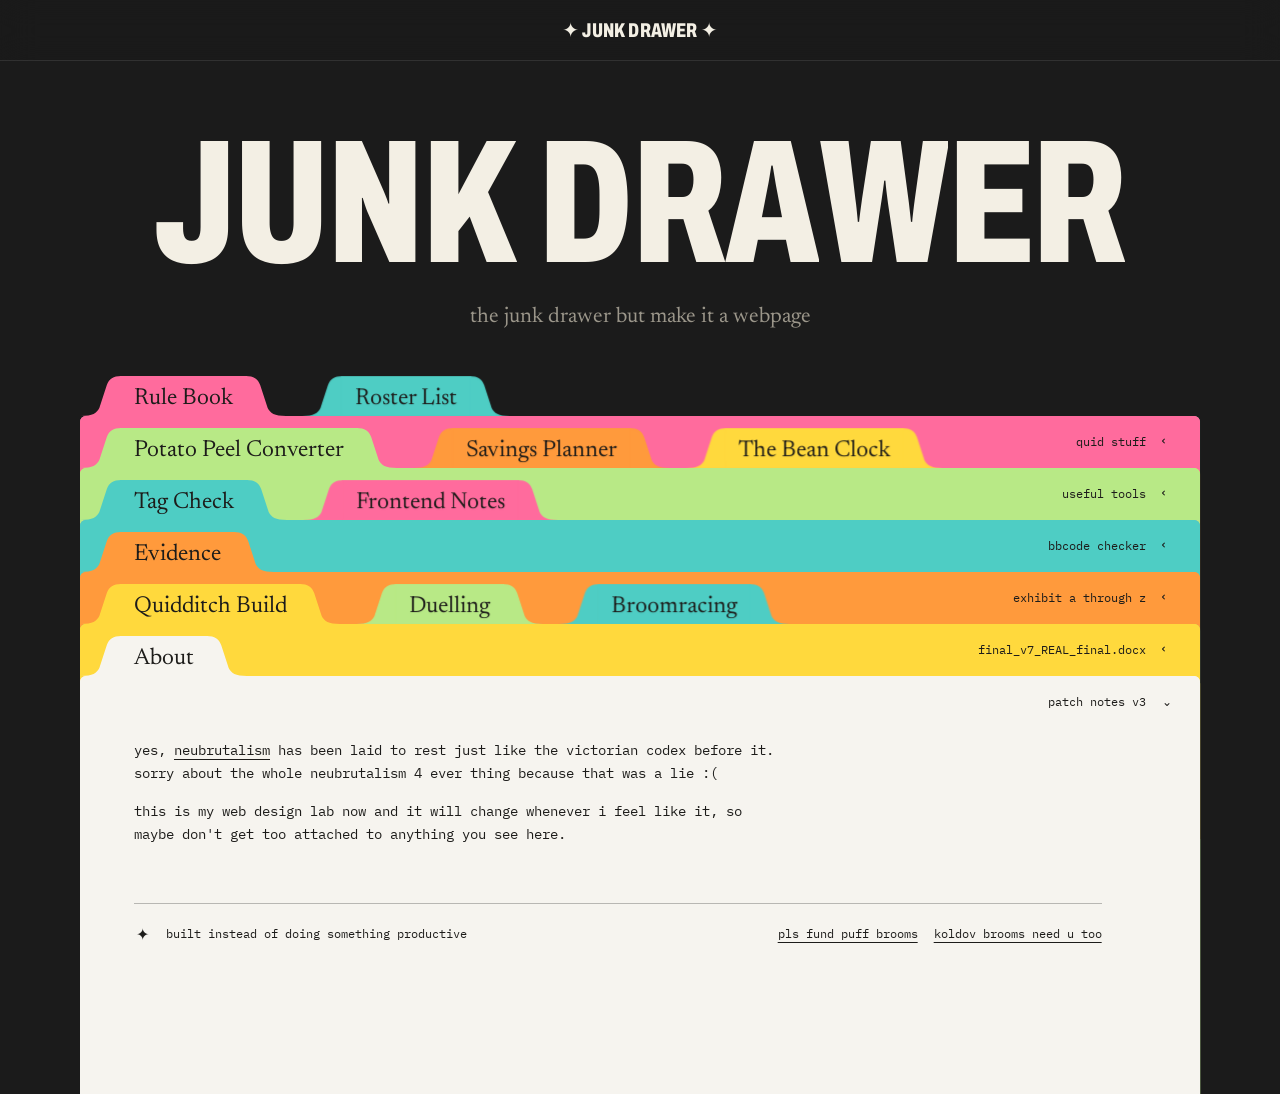
==== commit fc1e1905: "2026-10-23" ====
--- a/index.html
+++ b/index.html
@@ -8,9 +8,9 @@
 <link rel="preconnect" href="https://fonts.googleapis.com">
 <link rel="preconnect" href="https://fonts.gstatic.com" crossorigin>
 <link href="https://fonts.googleapis.com/css2?family=Archivo:wdth,wght@62..125,400..900&family=IBM+Plex+Mono:wght@400;500&family=Newsreader:ital,opsz,wght@0,6..72,400..600;1,6..72,400&display=swap" rel="stylesheet">
-<link rel="stylesheet" href="neo.css?v=keep-ids-1">
-<script src="neo-transition.js?v=keep-ids-1"></script>
-<script src="neo-motion.js?v=keep-ids-1"></script>
+<link rel="stylesheet" href="neo.css?v=tab-swap-1">
+<script src="neo-transition.js?v=tab-swap-1"></script>
+<script src="neo-motion.js?v=tab-swap-1"></script>
 <script>
 /* Start the stack at its final height. --cover-min (the About sheet's
    height, measured by neo-motion.js once it runs) is remembered per width;
@@ -266,6 +266,14 @@
   font-family: var(--font-mono); font-size: 0.86rem; line-height: 1.7;
   margin-bottom: 14px;
 }
+/* links in the about text: same underline as the footer's, and clickable
+   (the cover itself ignores the pointer) */
+.hero-line a {
+  color: var(--black); text-decoration: underline; text-decoration-thickness: 1px;
+  text-underline-offset: 4px; pointer-events: auto;
+  transition: color var(--quick) ease;
+}
+.hero-line a:hover { color: var(--ink-dim); }
 /* the footer sits at the foot of the cover, in its ink; the cover itself
    ignores the pointer, so the links switch it back on */
 .folder-cover .site-footer {
@@ -404,7 +412,7 @@
       <div class="folder-band">
         <span class="folder-go">patch notes v3 <i aria-hidden="true">⌄</i></span>
         <div class="cover-body">
-          <p class="hero-line">yes, neubrutalism has been laid to rest just like the victorian codex before it. sorry about the whole neubrutalism 4 ever thing because that was a lie :(</p>
+          <p class="hero-line">yes, <a href="https://neubrutalism.com/" target="_blank" rel="noopener">neubrutalism</a> has been laid to rest just like the victorian codex before it. sorry about the whole neubrutalism 4 ever thing because that was a lie :(</p>
           <p class="hero-line">this is my web design lab now and it will change whenever i feel like it, so maybe don't get too attached to anything you see here.</p>
         </div>
         <footer class="site-footer">
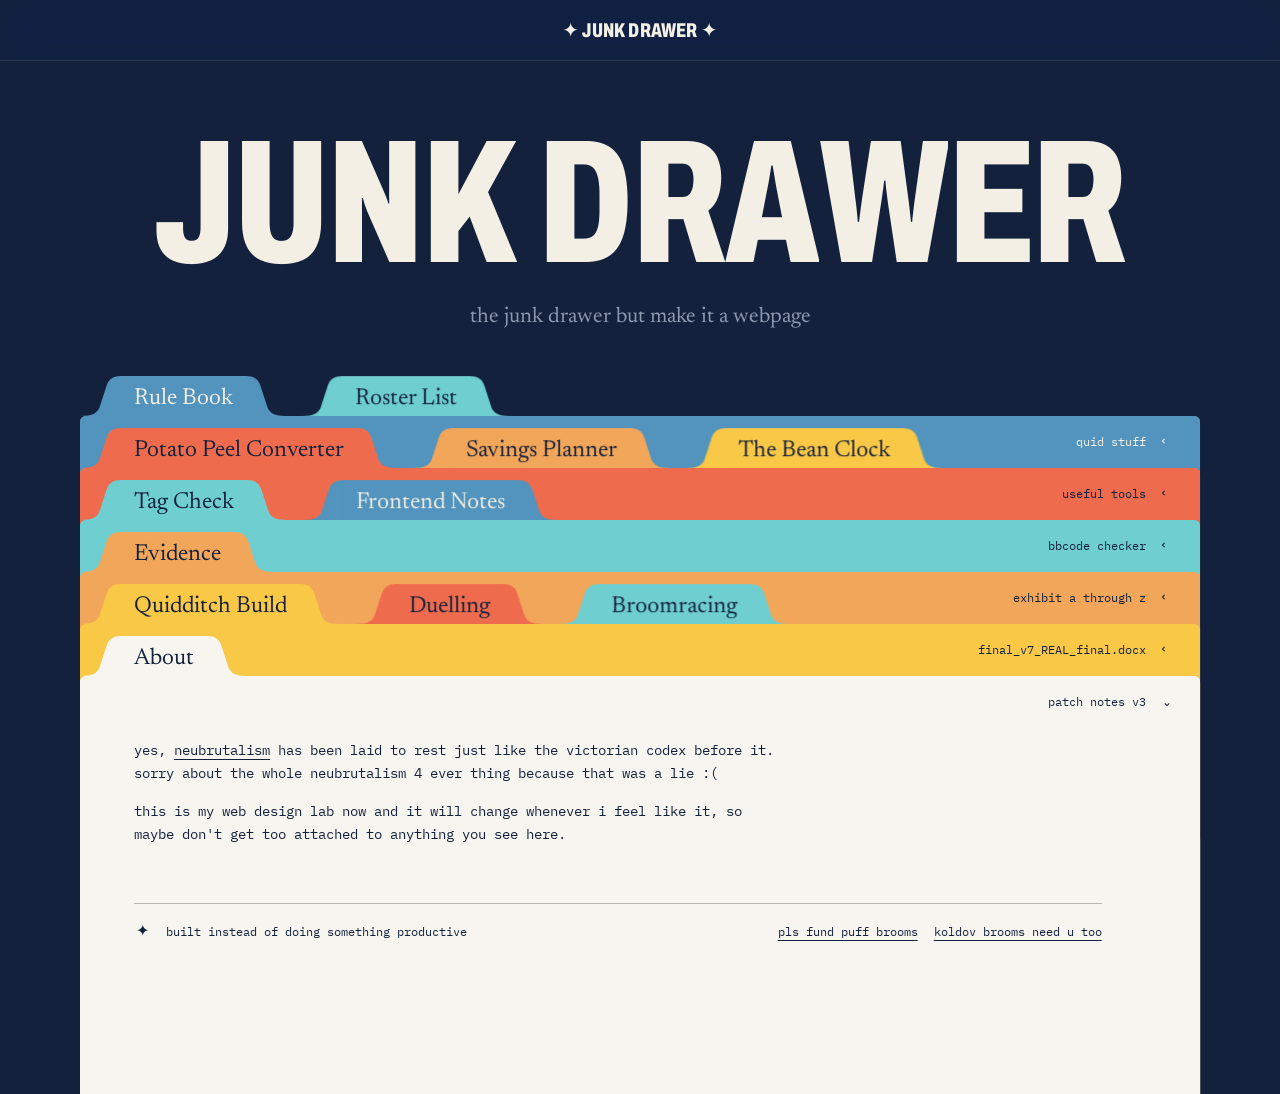
==== commit 7726374b: "2026-11-14" ====
--- a/index.html
+++ b/index.html
@@ -8,9 +8,9 @@
 <link rel="preconnect" href="https://fonts.googleapis.com">
 <link rel="preconnect" href="https://fonts.gstatic.com" crossorigin>
 <link href="https://fonts.googleapis.com/css2?family=Archivo:wdth,wght@62..125,400..900&family=IBM+Plex+Mono:wght@400;500&family=Newsreader:ital,opsz,wght@0,6..72,400..600;1,6..72,400&display=swap" rel="stylesheet">
-<link rel="stylesheet" href="neo.css?v=tab-swap-1">
-<script src="neo-transition.js?v=tab-swap-1"></script>
-<script src="neo-motion.js?v=tab-swap-1"></script>
+<link rel="stylesheet" href="neo.css?v=traverse-10">
+<script src="neo-transition.js?v=traverse-10"></script>
+<script src="neo-motion.js?v=traverse-10"></script>
 <script>
 /* Start the stack at its final height. --cover-min (the About sheet's
    height, measured by neo-motion.js once it runs) is remembered per width;
@@ -210,6 +210,10 @@
   font-style: normal; display: inline-block; transform: rotate(90deg);
   transition: transform var(--slow) var(--ease);
 }
+/* the blue folder (and any blue sheet in another folder) takes light ink:
+   its tab, its label, and the number, name and line that slide in */
+.folder[style*="--c: var(--pink)"] { color: var(--pink-ink); }
+.folder-page[style*="--pc: var(--pink)"] { --pt: var(--pink-ink); }
 /* the line only visible once the folders in front slide away */
 .folder-more {
   grid-row: 3; grid-column: 1 / -1; margin-top: 22px; max-width: 72ch;
--- a/neo.css
+++ b/neo.css
@@ -25,25 +25,30 @@
    ============================================================ */
 
 :root {
-  /* --- the palette (unchanged from the old system) --- */
-  --yellow: #ffd93d;
-  --pink: #ff6b9d;
-  --cyan: #4ecdc4;
-  --lime: #b8e986;
-  --orange: #ff9a3c;
-  --red: #ff5252;
+  /* --- the palette: "Harbour" — navy anchor, warm/cool split.
+     The names are historical slots (pages and inline styles refer to them),
+     not descriptions of the colour any more:
+       --yellow mustard · --pink harbour blue · --cyan aqua
+       --lime deep orange (shares --red) · --orange sand · --red deep orange
+     Every slot must keep ≥4.5:1 against the navy ink, which sits on all of them. --- */
+  --yellow: #f9c846;
+  --pink: #5294bd;
+  --cyan: #6fcfd0;
+  --lime: var(--red);           /* was fog; the deep orange carries more of the site now */
+  --orange: #f2a65a;
+  --red: #ee6c4d;
 
   /* --- desk, paper, ink --- */
-  --desk: #1b1b1b;
-  --desk-2: #242422;
+  --desk: #14213d;
+  --desk-2: #1c2b4d;
   --desk-ink: #f3efe4;          /* text that sits on the desk */
-  --desk-dim: #9b968a;
-  --paper: #f6f4ef;             /* the sheet */
+  --desk-dim: #8e9ab0;
+  --paper: #f7f5f0;             /* the sheet */
   --card: #fffefb;              /* index cards on the sheet */
-  --bg: #ebe6d8;                /* recessed: wells, code gutters, quiet boxes */
-  --black: #1d1c1a;             /* ink */
-  --rule: rgba(29, 28, 26, 0.18);
-  --rule-strong: rgba(29, 28, 26, 0.42);
+  --bg: #ebe7df;                /* recessed: wells, code gutters, quiet boxes */
+  --black: #14213d;             /* ink: the desk's navy */
+  --rule: rgba(20, 33, 61, 0.18);
+  --rule-strong: rgba(20, 33, 61, 0.42);
   --paper-line: rgba(64, 104, 168, 0.10);
 
   --folder: var(--yellow);      /* overridden per page by body.f-* */
@@ -87,10 +92,10 @@
   --border-dark: var(--black);
   --border-light: var(--rule);
   --ink: var(--black);
-  --ink-dim: #5b574f;
-  --ink-faint: #8a857a;
+  --ink-dim: #4f5a70;
+  --ink-faint: #7f889a;
   --accent: var(--black);
-  --accent-bright: #c2185b;
+  --accent-bright: #c4462a;
   --red-bright: #c62828;
   --surface: var(--card);
   --surface2: var(--yellow);
@@ -103,14 +108,20 @@
   --text-light: var(--black);
   --dim: var(--ink-dim);
   --green: #2e7d32;
-}
-
-body.f-yellow { --folder: var(--yellow); }
-body.f-pink   { --folder: var(--pink); }
-body.f-cyan   { --folder: var(--cyan); }
-body.f-lime   { --folder: var(--lime); }
-body.f-orange { --folder: var(--orange); }
-body.f-red    { --folder: var(--red); }
+  --good: var(--cyan);          /* success / done / bonus fills */
+  --pink-ink: var(--desk-ink);  /* the blue slot carries light ink on its tabs and folder text (a choice, below 4.5:1) */
+}
+
+/* --folder follows the open section (neo-motion.js repaints it); --cover is
+   the file's own colour, the parent tab's: the outside of the front cover,
+   seen while it is shut and swinging. Lying open, the cover shows its
+   inside, the section's colour (--folder). */
+body.f-yellow { --folder: var(--yellow); --cover: var(--yellow); }
+body.f-pink   { --folder: var(--pink); --cover: var(--pink); }
+body.f-cyan   { --folder: var(--cyan); --cover: var(--cyan); }
+body.f-lime   { --folder: var(--lime); --cover: var(--lime); }
+body.f-orange { --folder: var(--orange); --cover: var(--orange); }
+body.f-red    { --folder: var(--red); --cover: var(--red); }
 
 * { margin: 0; padding: 0; box-sizing: border-box; }
 
@@ -176,6 +187,23 @@
    well before the folder lands, when .file-arriving comes off) */
 .file-arriving a.topbar-home::before { animation: back-to-in 0.55s var(--ease) 0.35s both; }
 @keyframes back-to-in { from { opacity: 0; margin-top: calc(-1em - 2px); } }
+/* home reached by the browser's back button, while the file's close plays
+   there (neo-transition.js): the file's "back to" folds away as above */
+html.back-label-out .topbar-home { flex-direction: column; justify-content: center; gap: 2px; line-height: 1; }
+html.back-label-out .topbar-home::before {
+  content: "back to";
+  font-family: var(--font-mono); font-weight: 500; font-stretch: 100%;
+  font-size: 0.62rem; letter-spacing: 0.12em; text-transform: lowercase;
+  animation: back-to-out 0.55s var(--ease) both;
+}
+@keyframes back-to-out {
+  0% { opacity: 1; margin-top: 0; }
+  64% { opacity: 0; }
+  100% { opacity: 0; margin-top: calc(-1em - 2px); }
+}
+/* home as it was left for a file, kept from showing for a frame when the
+   browser brings it back (neo-transition.js) */
+html.home-left main { visibility: hidden; }
 
 .topbar-links { grid-column: 3; justify-self: end; }
 .topbar-links a {
@@ -275,7 +303,7 @@
   /* 1px wider on the hinge side and hinged 1px in, so once open it overlaps
      the folder by a pixel and no hairline seam shows at the join */
   position: absolute; inset: 0 0 0 -1px; z-index: 30;
-  background: var(--folder);             /* flat colour, no sheen or shadow */
+  background: var(--folder);   /* lying open: its inside, the section's own colour; flat, no sheen or shadow */
   border-radius: inherit;
   transform-origin: 1px center;
   transform: rotateY(-180deg);
@@ -350,6 +378,10 @@
   button.side-tab:not(.is-active):hover { transform: translateY(-12px); }
   button.side-tab:first-child:not(.is-active):hover { transform: translate(var(--peek-inset), -12px); }
 }
+/* the blue folder's tabs take light ink. The tab's colour arrives as an
+   inline --c: var(--pink) (set by neo-motion.js), so match on that. */
+.side-tab[style*="--c: var(--pink)"],
+.tab[style*="--c: var(--pink)"].active { color: var(--pink-ink); }
 .side-tab.is-active, .side-tab.is-active:hover {
   --tc: var(--folder); transform: none; cursor: default;
   filter: none;   /* no shadow at the join, so it reads as one piece */
@@ -408,7 +440,7 @@
 .block-note, .chapter .desc, .intro {
   font-family: var(--font-body); font-style: italic;
   font-size: 1rem; line-height: 1.55;
-  color: var(--ink-dim); margin: 0 0 18px; max-width: 62ch;
+  color: var(--ink-dim); margin: 0 0 18px;
 }
 
 /* ============================================================
@@ -667,7 +699,17 @@
 .site-footer .footer-star {
   font-size: 1rem; color: var(--folder);
   animation: spin 8s linear infinite;
-  display: inline-block; width: 1rem; text-align: center;   /* a fixed width, for the indent below */
+  /* a fixed 1rem square, for the indent below. line-height 1 + centring
+     keep the glyph in the middle of the box, so it spins on the spot
+     instead of orbiting the box's centre */
+  display: inline-flex; align-items: center; justify-content: center;
+  width: 1rem; height: 1rem; line-height: 1; vertical-align: middle;
+  /* the ✦ glyph's ink sits ~1px below the middle of its line box,
+     so pivot on the ink rather than the box */
+  transform-origin: 50% 57%;
+  /* centred on the x-height it reads a touch low next to lowercase with
+     ascenders (b, l, t, d, f); split the difference with the cap height */
+  position: relative; top: -0.075rem;
 }
 @keyframes spin { to { transform: rotate(360deg); } }
 .footer-links { display: flex; gap: 6px 16px; flex-wrap: wrap; margin-left: auto; }
@@ -847,10 +889,16 @@
 ::view-transition-old(root), ::view-transition-new(root) {
   animation: none; mix-blend-mode: normal;
 }
+/* After back/forward the page left is still on screen, in full: fade the
+   arriving page in over it, then the folder swings (neo-transition.js) */
+html.flight-replay::view-transition-new(root) { animation: flight-replay-in 0.35s ease-out both; }
+@keyframes flight-replay-in { from { opacity: 0; } }
 .file-arriving .frame > .page { visibility: hidden; }
 .file-arriving .site-footer { visibility: hidden; }
 .file-closing .frame > .page { visibility: hidden; }
 .file-closing, .file-rewinding { pointer-events: none; }
+/* see paint() in neo-motion.js: the opening colour, set without a fade */
+.no-folder-fade *, .no-folder-fade *::before, .no-folder-fade *::after { transition: none !important; }
 html.home-returning .folder { opacity: 0; }
 html.home-returning .home-intro { opacity: 0; }
 html.home-returning .folder, html.home-returned .folder,
@@ -866,6 +914,7 @@
 }
 .file-flight-window {
   position: absolute; inset: 0; z-index: 0; overflow: hidden; border-radius: 6px 6px 0 0;
+  transform: translateZ(0.25px);   /* above the tabs, below the cover (neo-transition.js) */
 }
 .page.file-flight-content {
   position: absolute; left: 0; top: 100%;
